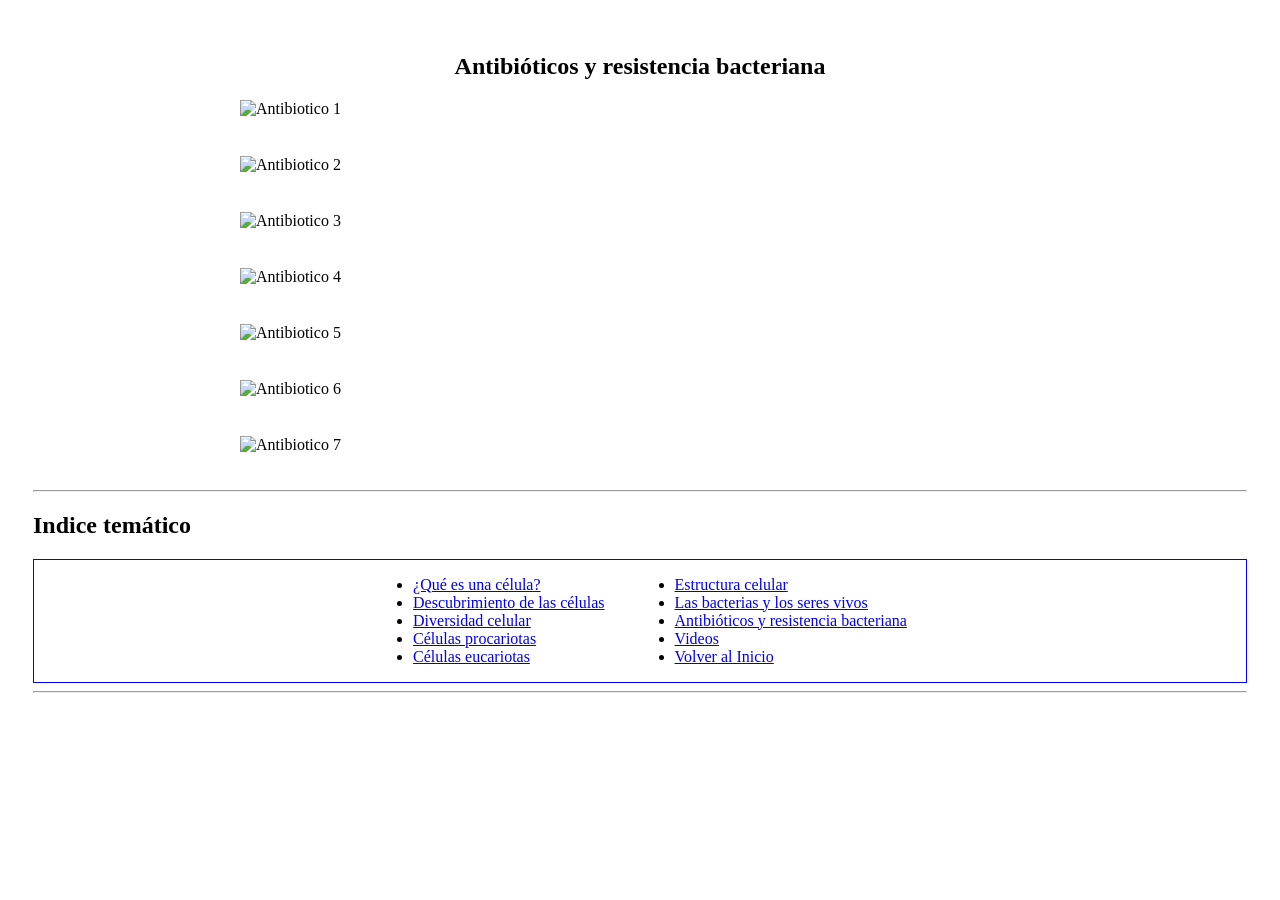
==== antibioticos.html @ 6e965f33 "Add files via upload" ====
<!DOCTYPE html>
<html lang="es">

<head>
    <meta charset="UTF-8">
    <meta name="viewport" content="width=device-width, initial-scale=1.0">
    <link rel="stylesheet" href="styles.css" />
    <title>Antibioticos</title>
</head>

<body>
 <header>
    <h2 class="celula2">Antibióticos y resistencia bacteriana</h2>
     </header>
 <main>
    <div class="contene_diapo">
       <img class="contene_cel" src="https://fernandocresta.github.io/sitio-de-celula/images/pag63.jpg" alt="Antibiotico 1">
       <br>
       <img class="contene_cel" src="https://fernandocresta.github.io/sitio-de-celula/images/pag65.jpg" alt="Antibiotico 2">
       <br>
       <img class="contene_cel" src="https://fernandocresta.github.io/sitio-de-celula/images/pag66.jpg" alt="Antibiotico 3">
       <br>
       <img class="contene_cel" src="https://fernandocresta.github.io/sitio-de-celula/images/pag67.jpg" alt="Antibiotico 4">
       <br>
       <img class="contene_cel" src="https://fernandocresta.github.io/sitio-de-celula/images/pag70.jpg" alt="Antibiotico 5">
       <br>
       <img class="contene_cel" src="https://fernandocresta.github.io/sitio-de-celula/images/pag71.jpg" alt="Antibiotico 6">
       <br>
       <img class="contene_cel" src="https://fernandocresta.github.io/sitio-de-celula/images/pag72.jpg" alt="Antibiotico 7">
       <br>
    </div>
    <hr> <!-- inidica una raya -->
    
    <div id="menu"></div>
    <script>
    fetch("menu.html")
    .then(response => response.text())
    .then(data => {
          document.getElementById("menu").innerHTML = data;
    });
    </script>
    <hr>
</main>
<br/>
</body>

</html>
---- styles.css ----
body{
  padding: 25px;
  background-image: url(https://fernandocresta.github.io/sitio-de-celula/images/fondo_pantallas.jpg);
}
.title {
	color: #5C6AC4;
}
.celula,.celula2{
    text-align: center;
}   
.celula{
    text-align: center;
    background-color: pink;
    border: 1px solid blue;
}
footer {
    font-size: 11px;
}
footer h3 {
    margin: 0 0 0 0;
}
footer p {
    margin: 1px 0;
}
.contene_cel{
    display: flex;
    justify-content: center;
}
.contene_diapo img {
    display: block;      /* una debajo de la otra */
    width: 100%;         /* ocupa todo el ancho disponible */
    max-width: 800px;    /* tamaño máximo */
    height: auto;        /* conserva proporciones */
    margin: 10px auto;   /* centradas */
}
.parrafo1{
    font-size: 18px;
    font-weight: bold;
    font-style: italic;
}
.contenedor_nav{
    border:1px solid blue;
    display: flex; 
    gap: 30px; 
    justify-content: center;
}  
.contenedor_videos{
    display: flex;
    flex-direction: column;
    align-items: center;
    gap: 10px;
    margin: 30px 0;
}
.contenedor_videos iframe{
    width: 90%;
    max-width: 800px;
    aspect-ratio: 16 / 9;
    height: auto;
    border: 2px solid #0b7dda;
    border-radius: 10px;
}
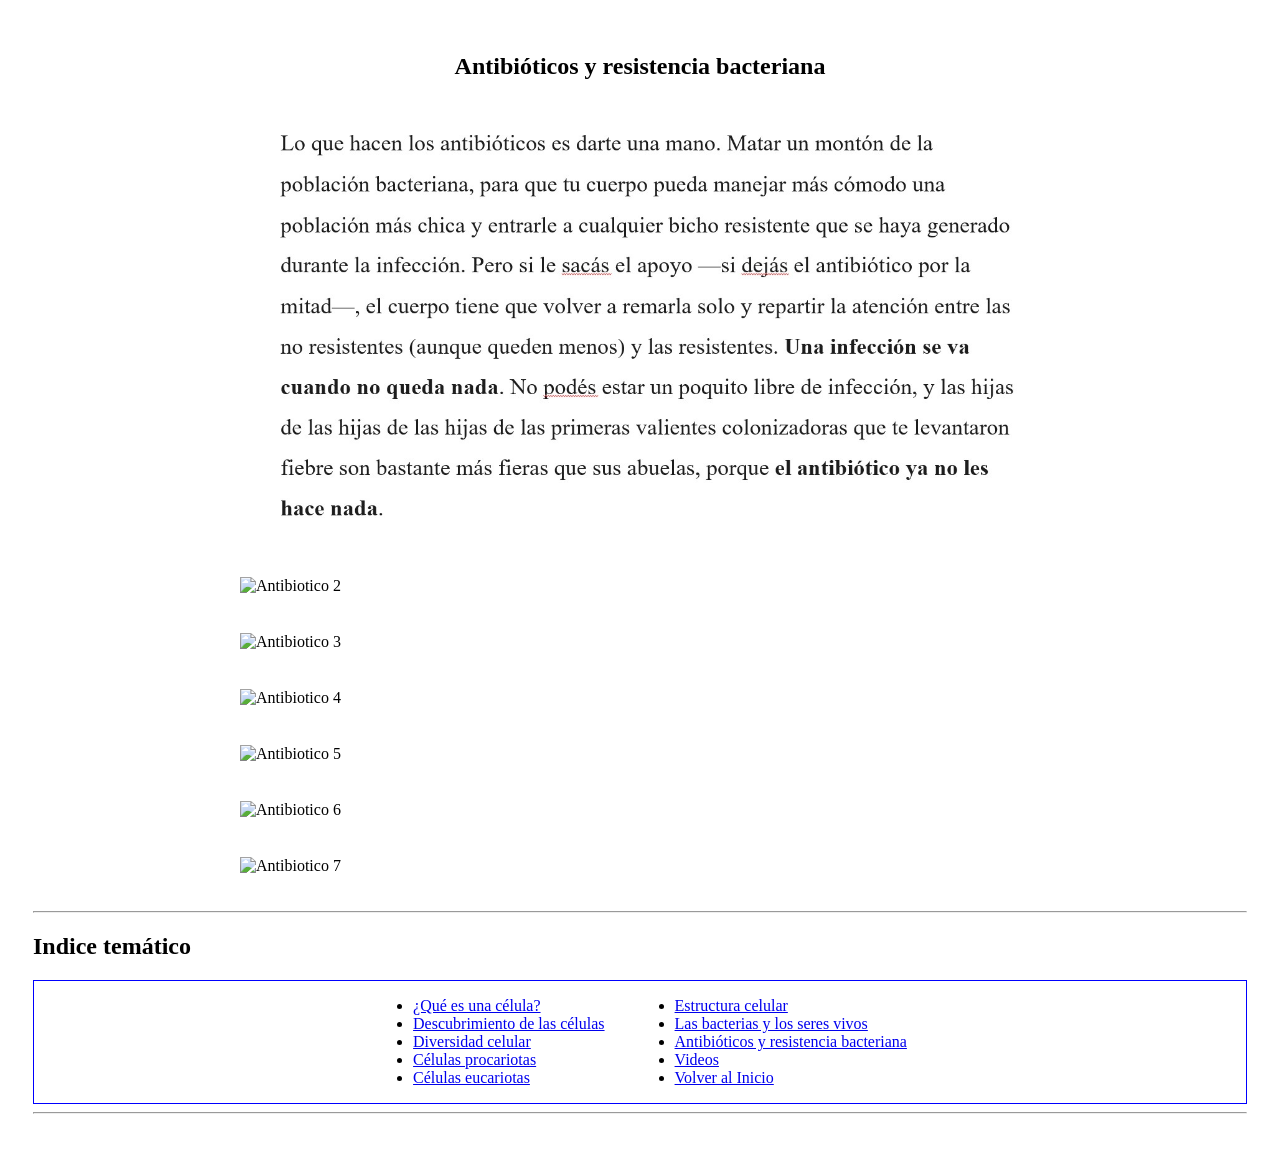
==== commit 15866647: "Fix HTML structure and update image source URLs" ====
--- a/antibioticos.html
+++ b/antibioticos.html
@@ -14,7 +14,7 @@
      </header>
  <main>
     <div class="contene_diapo">
-       <img class="contene_cel" src="https://fernandocresta.github.io/sitio-de-celula/images/pag63.jpg" alt="Antibiotico 1">
+       <img class="contene_cel" src="https://cfp6leonleonel-eng.github.io/sitio-celula//images/pag63.jpg" alt="Antibiotico 1">
        <br>
        <img class="contene_cel" src="https://fernandocresta.github.io/sitio-de-celula/images/pag65.jpg" alt="Antibiotico 2">
        <br>
@@ -44,4 +44,4 @@
 <br/>
 </body>
 
-</html>+</html>
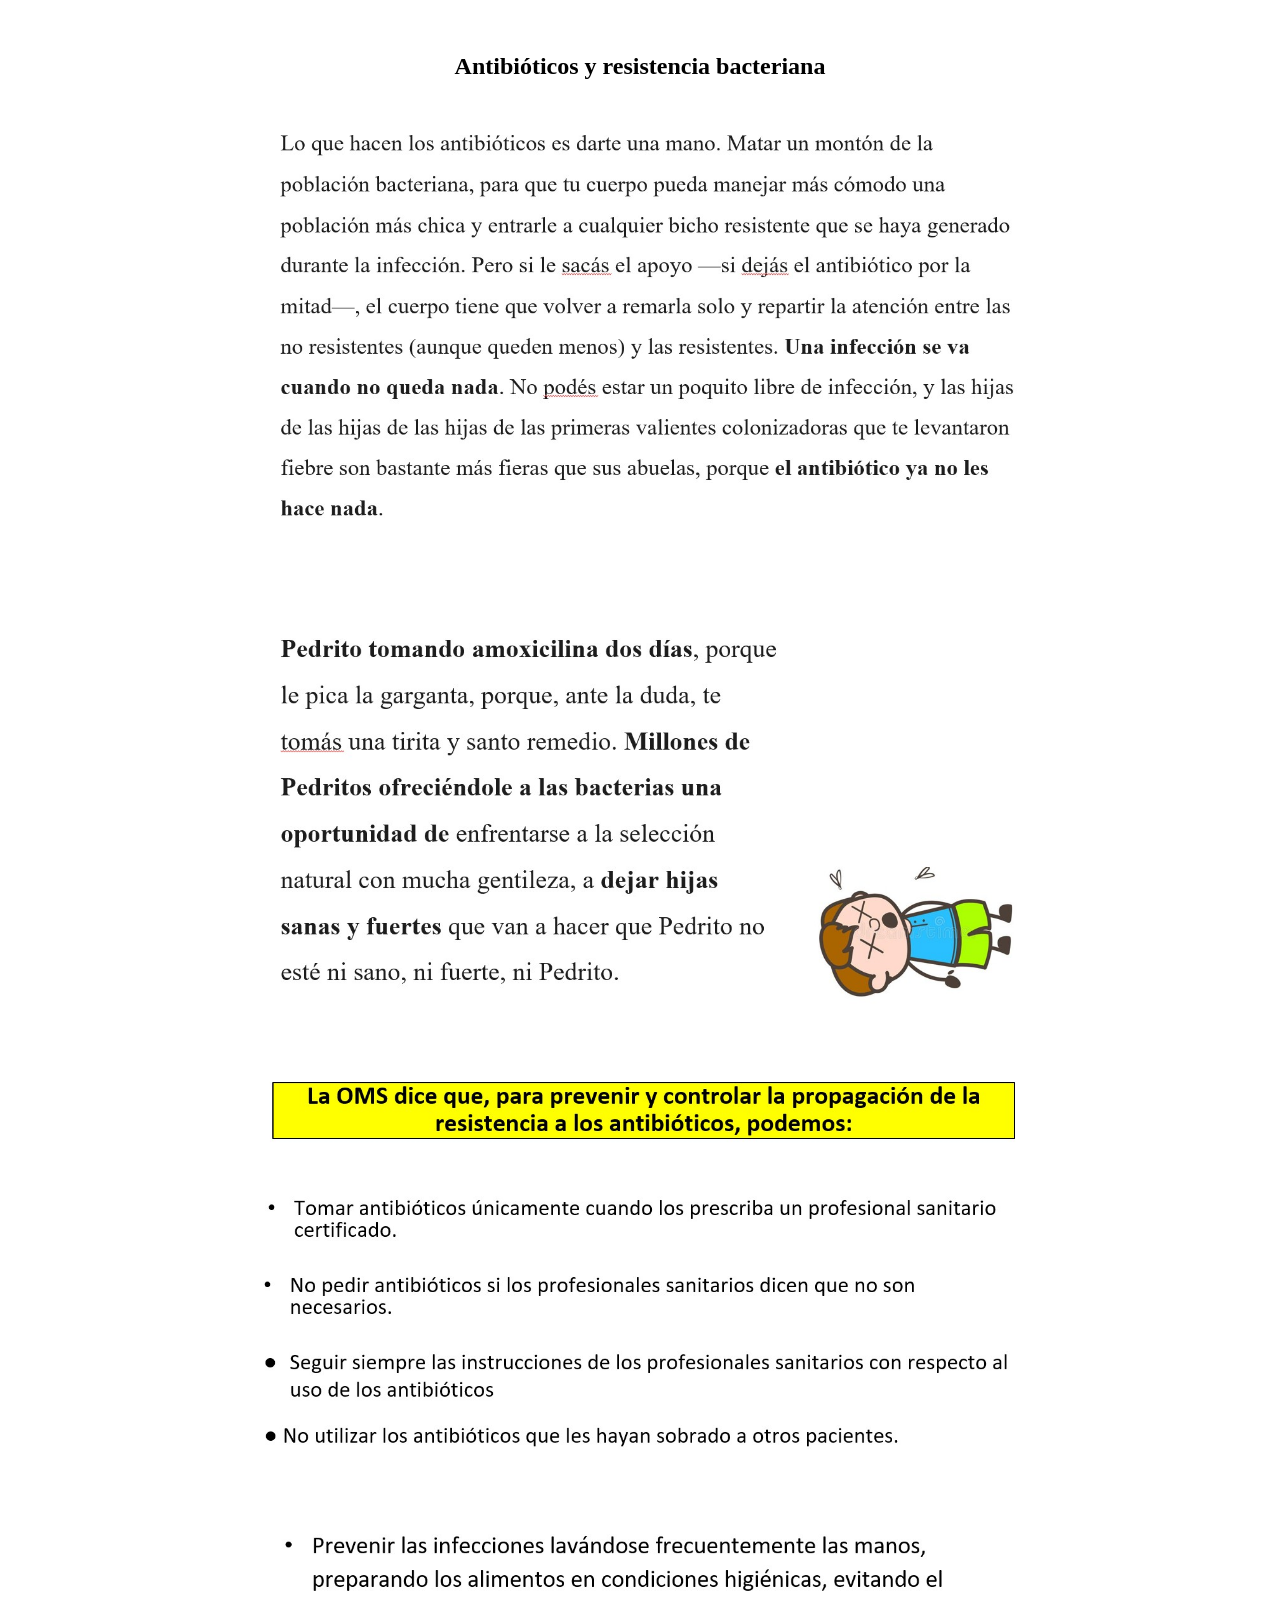
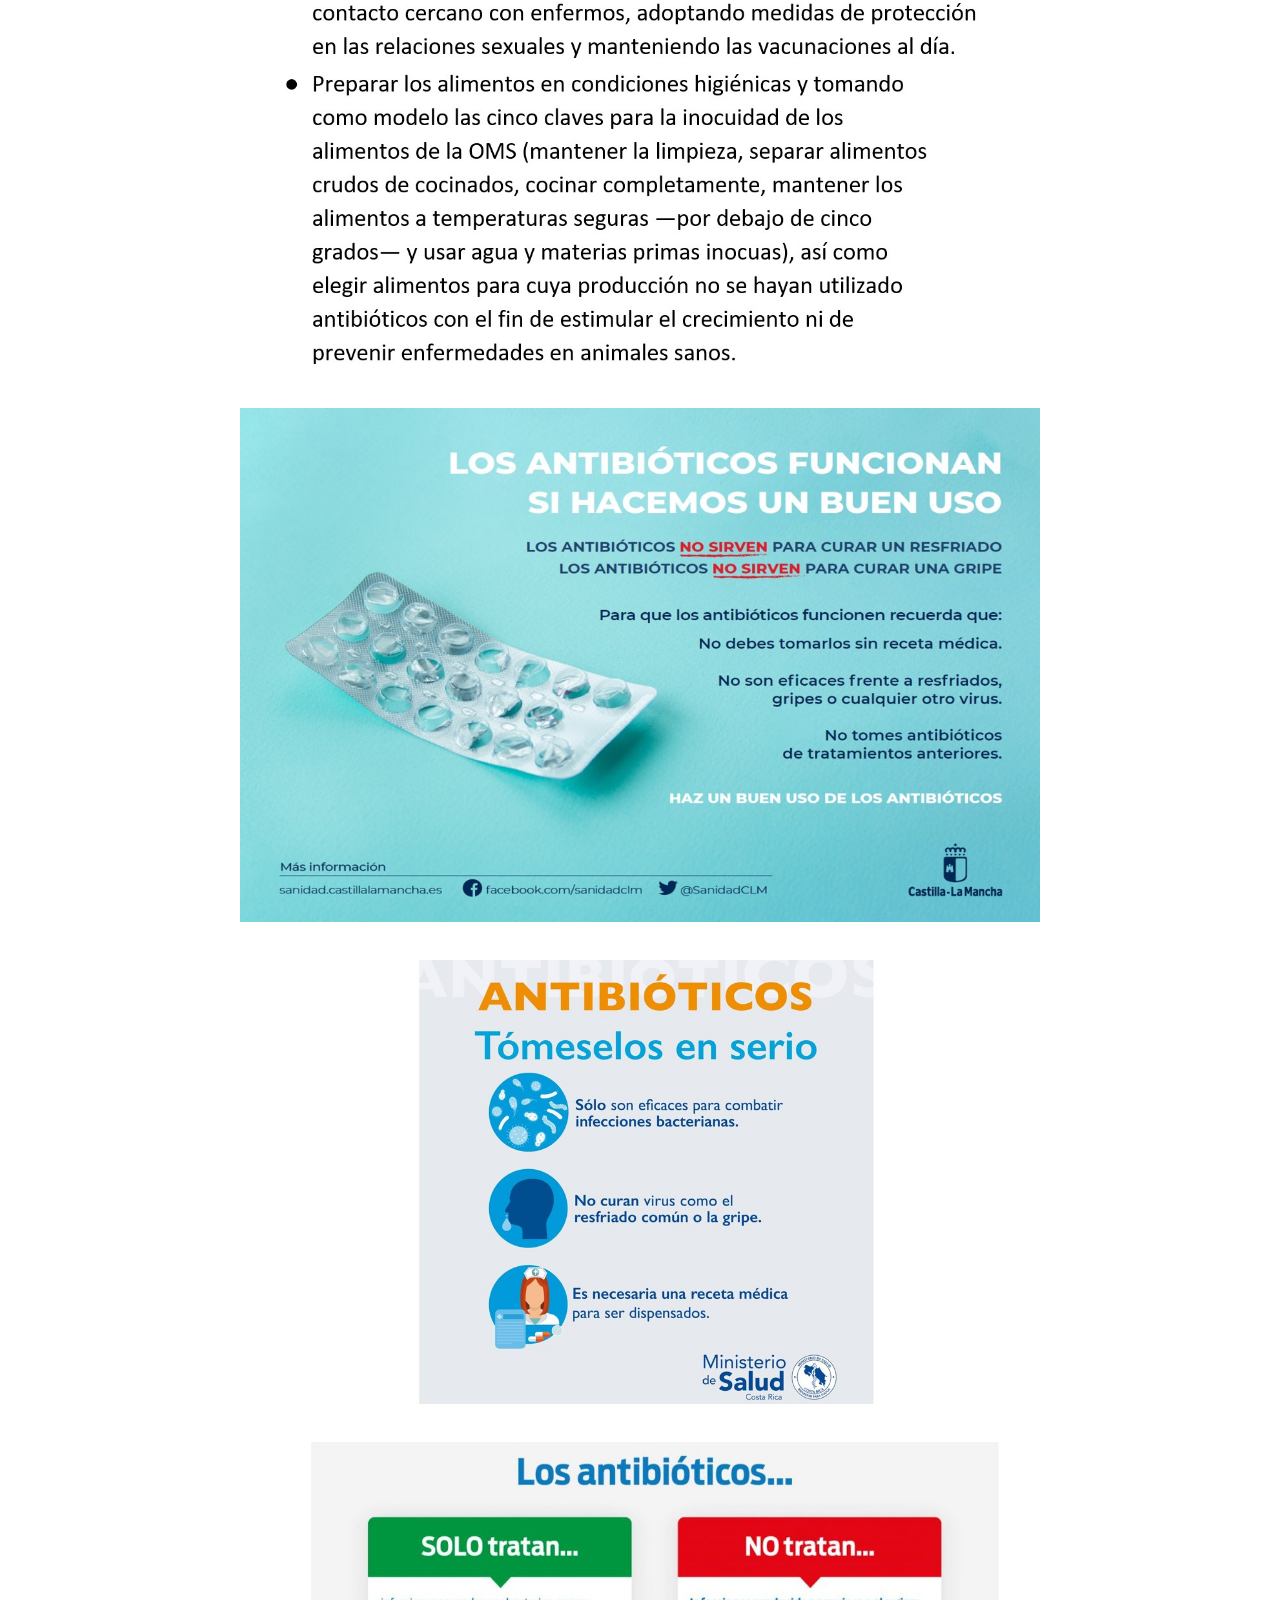
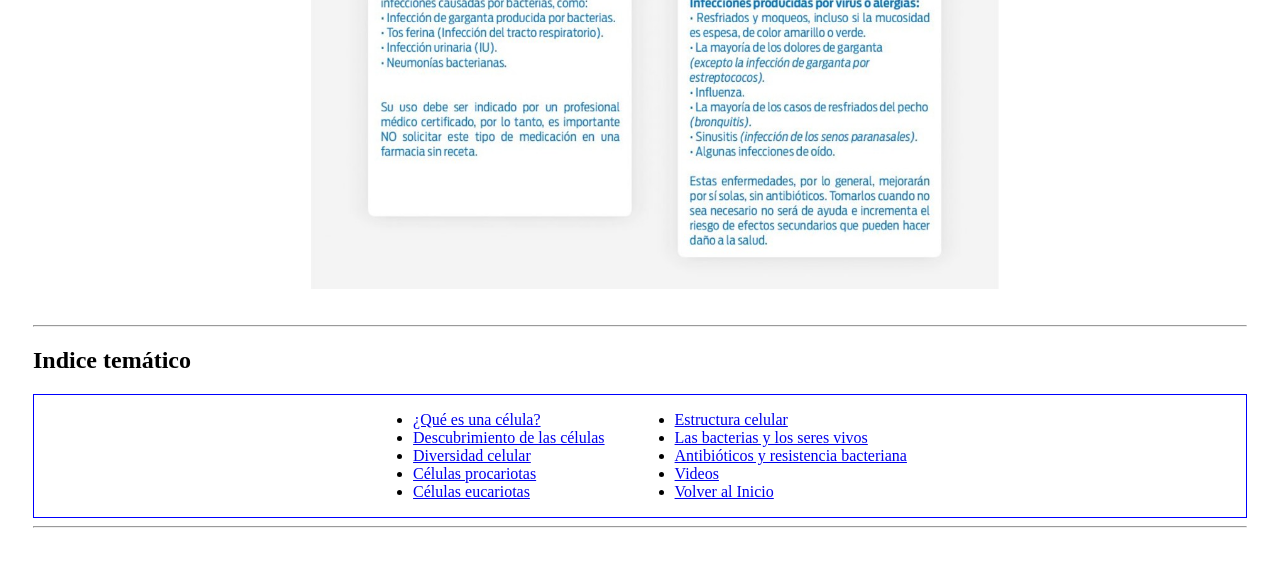
==== commit 76b46890: "Fix image URLs in antibioticos.html" ====
--- a/antibioticos.html
+++ b/antibioticos.html
@@ -14,19 +14,19 @@
      </header>
  <main>
     <div class="contene_diapo">
-       <img class="contene_cel" src="https://cfp6leonleonel-eng.github.io/sitio-celula//images/pag63.jpg" alt="Antibiotico 1">
+       <img class="contene_cel" src="https://cfp6leonleonel-eng.github.io/sitio-celula/images/pag63.jpg" alt="Antibiotico 1">
        <br>
-       <img class="contene_cel" src="https://fernandocresta.github.io/sitio-de-celula/images/pag65.jpg" alt="Antibiotico 2">
+       <img class="contene_cel" src="https://cfp6leonleonel-eng.github.io/sitio-celula/images/pag65.jpg" alt="Antibiotico 2">
        <br>
-       <img class="contene_cel" src="https://fernandocresta.github.io/sitio-de-celula/images/pag66.jpg" alt="Antibiotico 3">
+       <img class="contene_cel" src="https://cfp6leonleonel-eng.github.io/sitio-celula/images/pag66.jpg" alt="Antibiotico 3">
        <br>
-       <img class="contene_cel" src="https://fernandocresta.github.io/sitio-de-celula/images/pag67.jpg" alt="Antibiotico 4">
+       <img class="contene_cel" src="https://cfp6leonleonel-eng.github.io/sitio-celula/images/pag67.jpg" alt="Antibiotico 4">
        <br>
-       <img class="contene_cel" src="https://fernandocresta.github.io/sitio-de-celula/images/pag70.jpg" alt="Antibiotico 5">
+       <img class="contene_cel" src="https://cfp6leonleonel-eng.github.io/sitio-celula/images/pag70.jpg" alt="Antibiotico 5">
        <br>
-       <img class="contene_cel" src="https://fernandocresta.github.io/sitio-de-celula/images/pag71.jpg" alt="Antibiotico 6">
+       <img class="contene_cel" src="https://cfp6leonleonel-eng.github.io/sitio-celula/images/pag71.jpg" alt="Antibiotico 6">
        <br>
-       <img class="contene_cel" src="https://fernandocresta.github.io/sitio-de-celula/images/pag72.jpg" alt="Antibiotico 7">
+       <img class="contene_cel" src="https://cfp6leonleonel-eng.github.io/sitio-celula/images/pag72.jpg" alt="Antibiotico 7">
        <br>
     </div>
     <hr> <!-- inidica una raya -->
